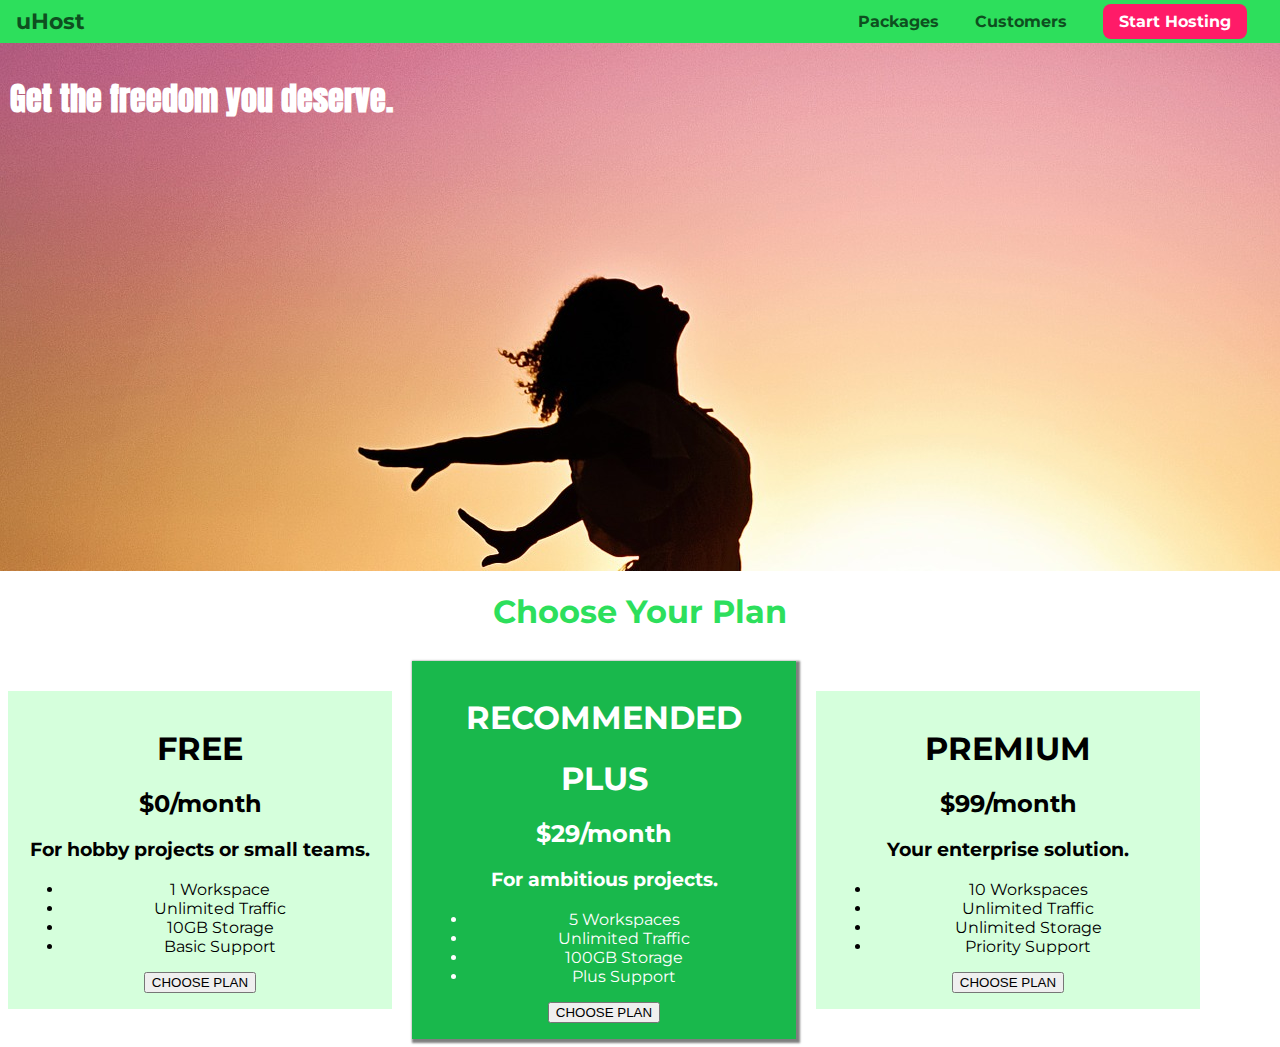
==== ch-04-practicing-the-basics/index.html @ 5c54da6a "61. Working on the recommended plan" ====
<!DOCTYPE html>
<html lang="en">

<head>
    <meta charset="UTF-8">
    <meta http-equiv="X-UA-Compatible" content="ie=edge">
    <title>uHost</title>
    <link rel="shortcut icon" href="favicon.png">
    <link href="https://fonts.googleapis.com/css?family=Anton" rel="stylesheet">
    <link href="https://fonts.googleapis.com/css?family=Montserrat:400,700" rel="stylesheet">
    <link rel="stylesheet" href="main.css">
</head>

<body>
    <header class="main-header">
        <div>
            <a href="index.html" class="main-header__brand">
                uHost
            </a>
        </div>
        <nav class="main-nav">
            <ul class="main-nav__items">
                <li class="main-nav__item">
                    <a href="packages/index.html">Packages</a>
                </li>
                <li class="main-nav__item">
                    <a href="customers/index.html">Customers</a>
                </li>
                <li class="main-nav__item main-nav__item--cta">
                    <a href="start-hosting/index.html">Start Hosting</a>
                </li>
            </ul>
        </nav>
    </header>
    <main>
        <section id="product-overview">
            <h1>Get the freedom you deserve.</h1>
        </section>
        <section id="plans">
            <h1 class="section-title">Choose Your Plan</h1>
            <div>
                <article class="plan">
                    <h1>FREE</h1>
                    <h2>$0/month</h2>
                    <h3>For hobby projects or small teams.</h3>
                    <ul>
                        <li>1 Workspace</li>
                        <li>Unlimited Traffic</li>
                        <li>10GB Storage</li>
                        <li>Basic Support</li>
                    </ul>
                    <div>
                        <button>CHOOSE PLAN</button>
                    </div>
                </article>
                <article class="plan plan--highlighted">
                    <h1 class="plan__annotation">RECOMMENDED</h1>
                    <h1>PLUS</h1>
                    <h2>$29/month</h2>
                    <h3>For ambitious projects.</h3>
                    <ul>
                        <li>5 Workspaces</li>
                        <li>Unlimited Traffic</li>
                        <li>100GB Storage</li>
                        <li>Plus Support</li>
                    </ul>
                    <div>
                        <button>CHOOSE PLAN</button>
                    </div>
                </article>
                <article class="plan">
                    <h1>PREMIUM</h1>
                    <h2>$99/month</h2>
                    <h3>Your enterprise solution.</h3>
                    <ul>
                        <li>10 Workspaces</li>
                        <li>Unlimited Traffic</li>
                        <li>Unlimited Storage</li>
                        <li>Priority Support</li>
                    </ul>
                    <div>
                        <button>CHOOSE PLAN</button>
                    </div>
                </article>
            </div>
        </section>
    </main>
</body>

</html>
---- ch-04-practicing-the-basics/main.css ----
* {
    box-sizing: border-box;
}

body {
    font-family: 'Montserrat', sans-serif;
    margin: 0;
}

#product-overview {
    background: url("freedom.jpg");
    width: 100%;
    height: 528px;
    padding: 10px;   
}

.section-title {
    color: #2ddf5c;
    text-align: center;
}

#product-overview h1 {
    color: white;
    font-family: 'Anton', sans-serif;
}

.plan {
    background: #d5ffdc;
    text-align: center;
    padding: 16px;
    margin: 8px;
    display: inline-block;
    width: 30%;
    vertical-align: middle;
}

.plan--highlighted {
    background: #19b84c;
    color: white;
    box-shadow: 2px 2px 2px 2px rgba(0, 0, 0, 0.5);
}
/* h1 {
    font-family: sans-serif;
} */

.main-header {
    width: 100%;
    background: #2ddf5c;
    padding: 8px 16px;
}

.main-header > div {
    display: inline-block;
    vertical-align: middle;
}

.main-header__brand {
    color: #0e4f1f;
    text-decoration: none;
    font-weight: bold;
    font-size: 22px;
}

.main-nav {
    display: inline-block;
    text-align: right;
    width: calc(100% - 74px);
    vertical-align: middle;
}

.main-nav__items {
    margin: 0;
    padding: 0;
    list-style: none;
}

.main-nav__item {
    display: inline-block;
    margin: 0 16px;
}

.main-nav__item a {
    text-decoration: none;
    color: #0e4f1f;
    font-weight: bold;
    padding: 3px 0;
}

.main-nav__item a:hover,
.main-nav__item a:active {
    color: white;
    border-bottom: 5px solid white;
}

.main-nav__item--cta a {
    color: white;
    background: #ff1b68;
    padding: 8px 16px;
    border-radius: 8px;
}

.main-nav__item--cta a:hover,
.main-nav__item--cta a:active {
    color: #ff1b68;
    background: white;
    border: none;
}
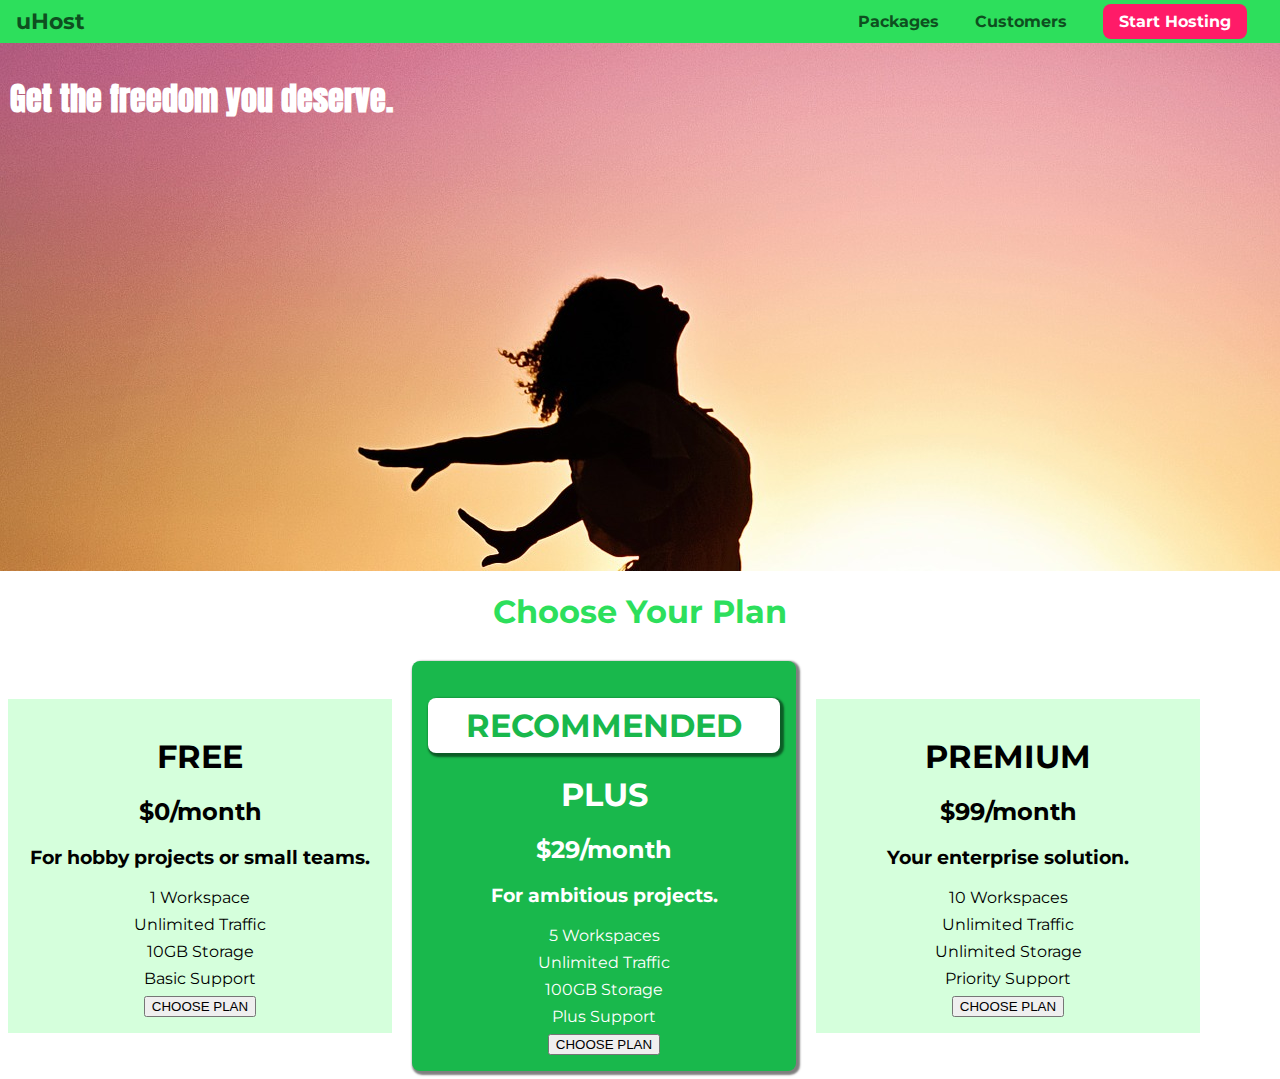
==== commit ce714ca4: "63. Styling our List" ====
--- a/ch-04-practicing-the-basics/index.html
+++ b/ch-04-practicing-the-basics/index.html
@@ -43,7 +43,7 @@
                     <h1>FREE</h1>
                     <h2>$0/month</h2>
                     <h3>For hobby projects or small teams.</h3>
-                    <ul>
+                    <ul class="plan__features">
                         <li>1 Workspace</li>
                         <li>Unlimited Traffic</li>
                         <li>10GB Storage</li>
@@ -58,7 +58,7 @@
                     <h1>PLUS</h1>
                     <h2>$29/month</h2>
                     <h3>For ambitious projects.</h3>
-                    <ul>
+                    <ul class="plan__features">
                         <li>5 Workspaces</li>
                         <li>Unlimited Traffic</li>
                         <li>100GB Storage</li>
@@ -72,7 +72,7 @@
                     <h1>PREMIUM</h1>
                     <h2>$99/month</h2>
                     <h3>Your enterprise solution.</h3>
-                    <ul>
+                    <ul class="plan__features">
                         <li>10 Workspaces</li>
                         <li>Unlimited Traffic</li>
                         <li>Unlimited Storage</li>
--- a/ch-04-practicing-the-basics/main.css
+++ b/ch-04-practicing-the-basics/main.css
@@ -38,7 +38,27 @@
     background: #19b84c;
     color: white;
     box-shadow: 2px 2px 2px 2px rgba(0, 0, 0, 0.5);
+    border-radius: 8px;
 }
+
+.plan__annotation {
+    background: white;
+    color: #19b84c;
+    padding: 8px;
+    box-shadow: 2px 2px 2px 2px rgba(0, 0, 0, 0.5);
+    border-radius: 8px;
+}
+
+.plan__features {
+    list-style: none;
+    margin: 0;
+    padding: 0;
+}
+
+.plan__features li {
+    margin: 8px 0;
+}
+
 /* h1 {
     font-family: sans-serif;
 } */
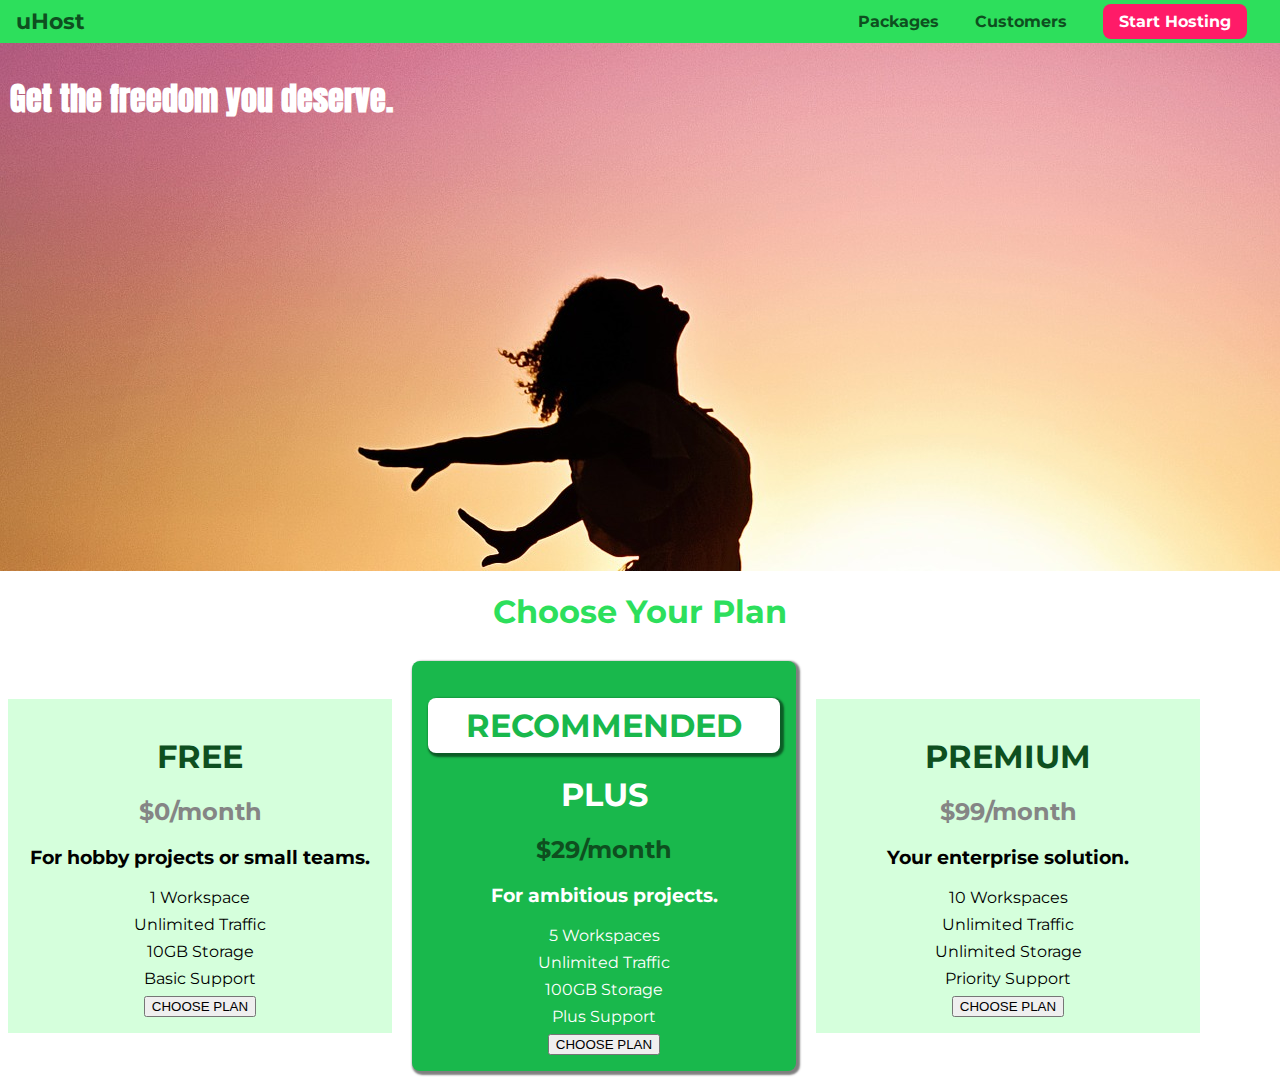
==== commit fac53db6: "64. Working on the title and the price of our packages." ====
--- a/ch-04-practicing-the-basics/index.html
+++ b/ch-04-practicing-the-basics/index.html
@@ -40,8 +40,8 @@
             <h1 class="section-title">Choose Your Plan</h1>
             <div>
                 <article class="plan">
-                    <h1>FREE</h1>
-                    <h2>$0/month</h2>
+                    <h1 class="plan__title">FREE</h1>
+                    <h2 class="plan__price">$0/month</h2>
                     <h3>For hobby projects or small teams.</h3>
                     <ul class="plan__features">
                         <li>1 Workspace</li>
@@ -55,8 +55,8 @@
                 </article>
                 <article class="plan plan--highlighted">
                     <h1 class="plan__annotation">RECOMMENDED</h1>
-                    <h1>PLUS</h1>
-                    <h2>$29/month</h2>
+                    <h1 class="plan__title">PLUS</h1>
+                    <h2 class="plan__price">$29/month</h2>
                     <h3>For ambitious projects.</h3>
                     <ul class="plan__features">
                         <li>5 Workspaces</li>
@@ -69,8 +69,8 @@
                     </div>
                 </article>
                 <article class="plan">
-                    <h1>PREMIUM</h1>
-                    <h2>$99/month</h2>
+                    <h1 class="plan__title">PREMIUM</h1>
+                    <h2 class="plan__price">$99/month</h2>
                     <h3>Your enterprise solution.</h3>
                     <ul class="plan__features">
                         <li>10 Workspaces</li>
--- a/ch-04-practicing-the-basics/main.css
+++ b/ch-04-practicing-the-basics/main.css
@@ -49,10 +49,26 @@
     border-radius: 8px;
 }
 
+.plan__title {
+    color: #0e4f1f;
+}
+
+.plan__price {
+    color: #858585;
+}
+
 .plan__features {
     list-style: none;
     margin: 0;
     padding: 0;
+}
+
+.plan--highlighted .plan__title {
+color: white;
+}
+
+.plan--highlighted .plan__price {
+    color: #0e4f1f;
 }
 
 .plan__features li {
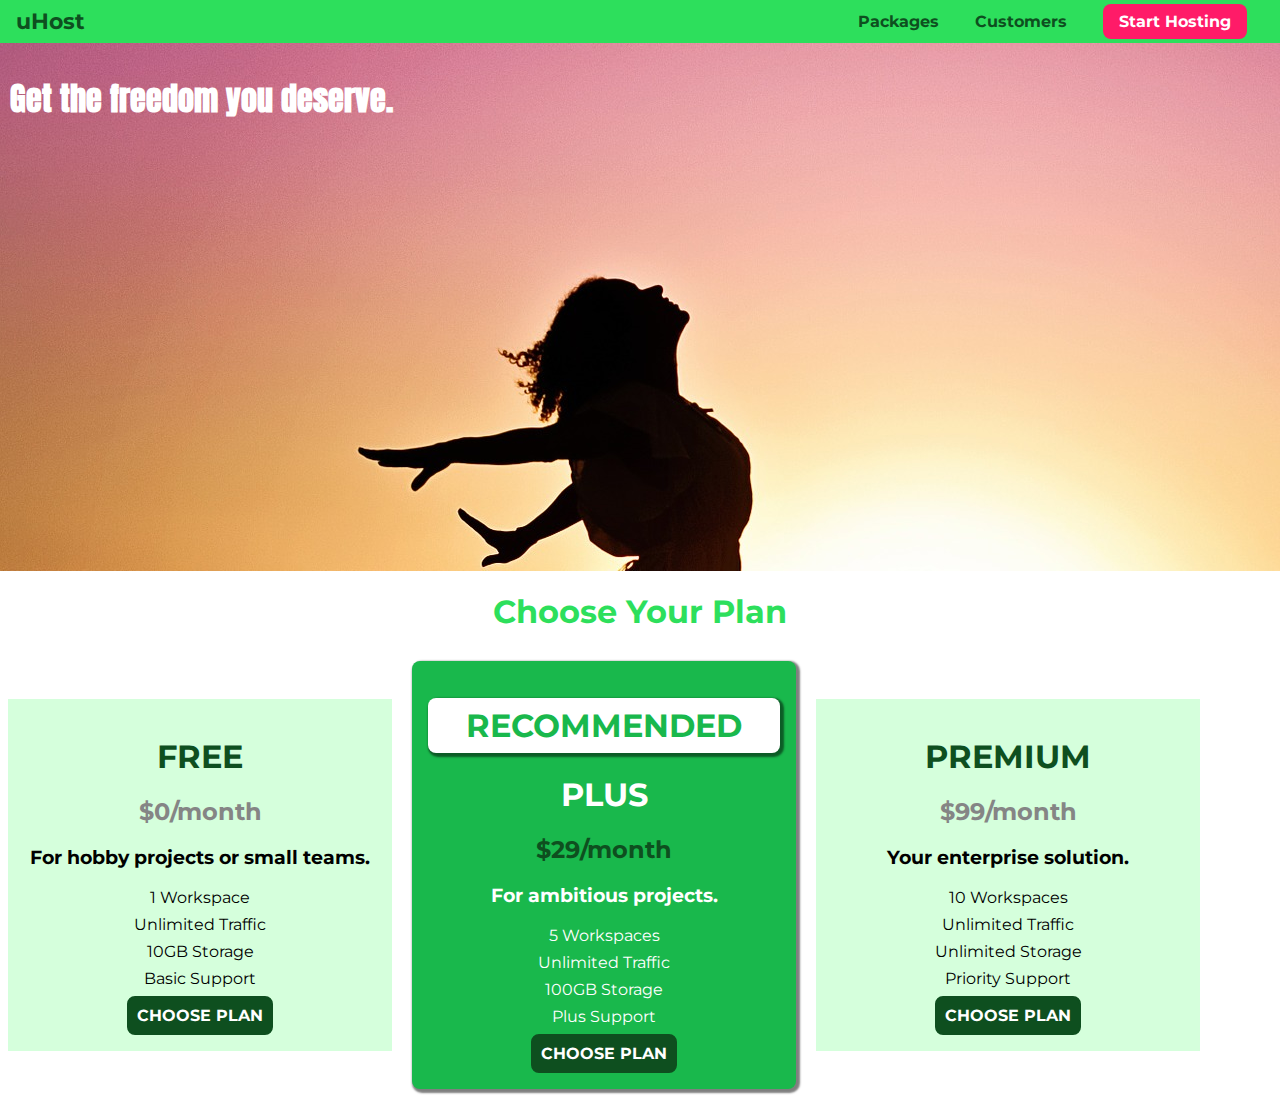
==== commit 28d2f9b4: "65. Improving our action button" ====
--- a/ch-04-practicing-the-basics/index.html
+++ b/ch-04-practicing-the-basics/index.html
@@ -50,7 +50,7 @@
                         <li>Basic Support</li>
                     </ul>
                     <div>
-                        <button>CHOOSE PLAN</button>
+                        <button class="button">CHOOSE PLAN</button>
                     </div>
                 </article>
                 <article class="plan plan--highlighted">
@@ -65,7 +65,7 @@
                         <li>Plus Support</li>
                     </ul>
                     <div>
-                        <button>CHOOSE PLAN</button>
+                        <button class="button">CHOOSE PLAN</button>
                     </div>
                 </article>
                 <article class="plan">
@@ -79,7 +79,7 @@
                         <li>Priority Support</li>
                     </ul>
                     <div>
-                        <button>CHOOSE PLAN</button>
+                        <button class="button">CHOOSE PLAN</button>
                     </div>
                 </article>
             </div>
--- a/ch-04-practicing-the-basics/main.css
+++ b/ch-04-practicing-the-basics/main.css
@@ -75,6 +75,23 @@
     margin: 8px 0;
 }
 
+.button {
+    background: #0e4f1f;
+    color: white;
+    font: inherit;
+    border: 2px solid #0e4f1f;
+    padding: 8px;
+    border-radius: 8px;
+    font-weight: bold;
+    cursor: pointer;
+}
+
+.button:hover,
+.button:active {
+    background: white;
+    color: #0e4f1f;
+}
+
 /* h1 {
     font-family: sans-serif;
 } */
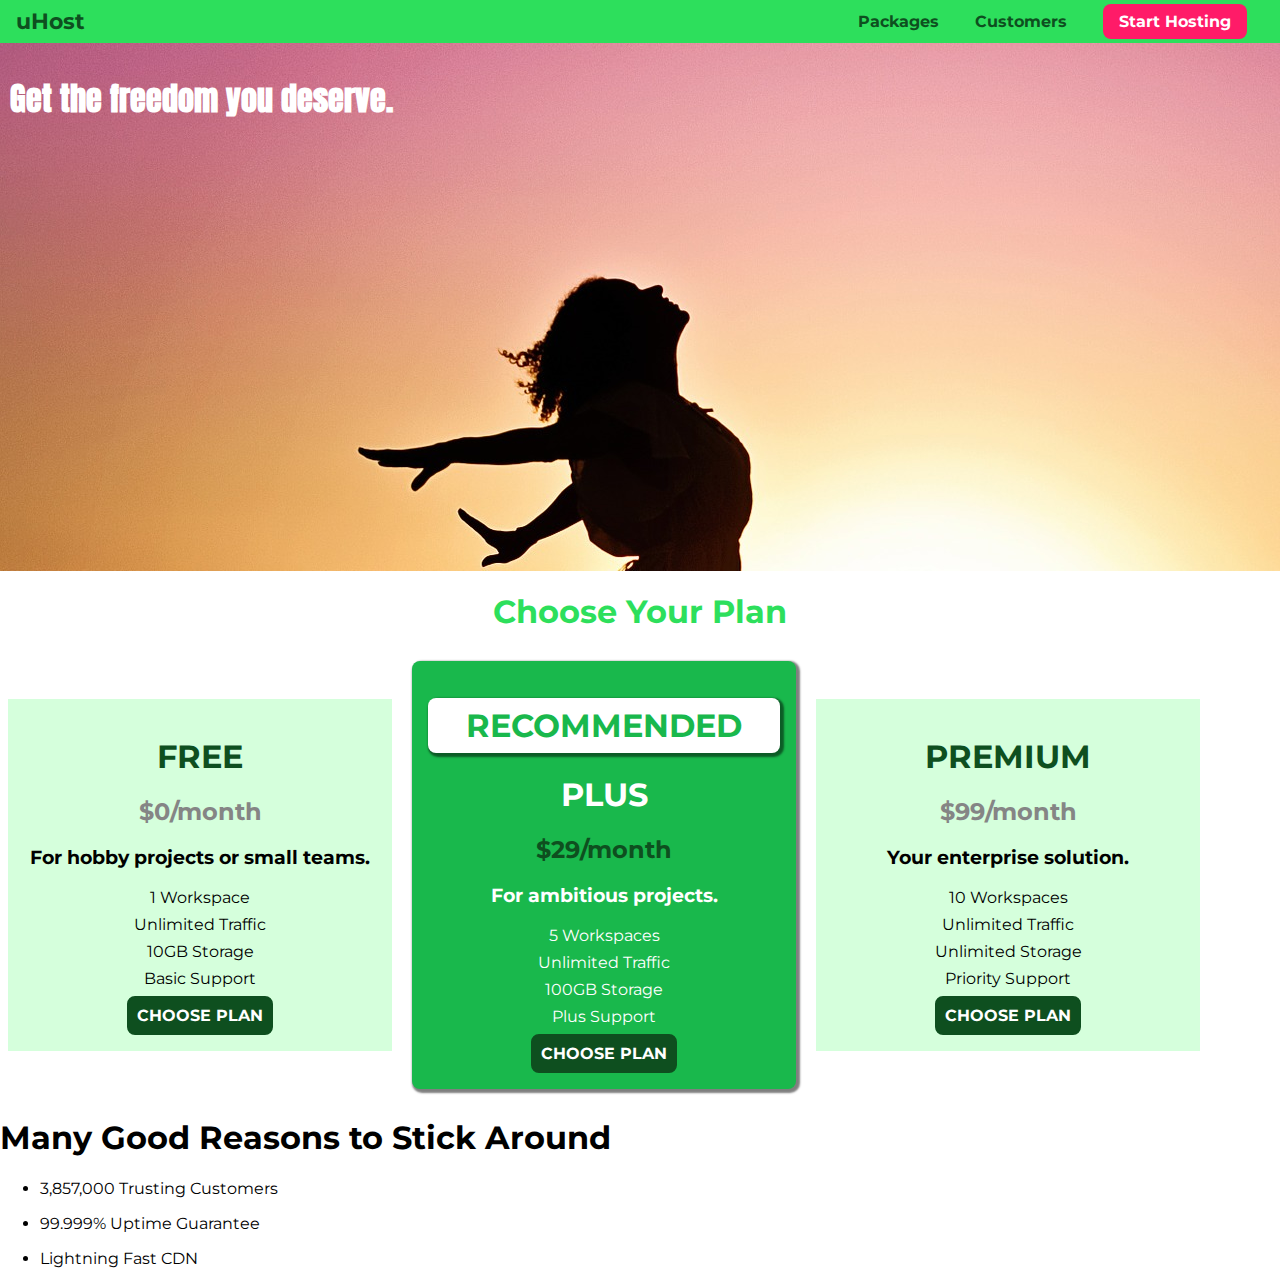
==== commit 574a2ee7: "67. Presenting the core features to the user" ====
--- a/ch-04-practicing-the-basics/index.html
+++ b/ch-04-practicing-the-basics/index.html
@@ -84,6 +84,29 @@
                 </article>
             </div>
         </section>
+        <section>
+            <h1>Many Good Reasons to Stick Around</h1>
+            <ul>
+                <li>
+                    <div>
+
+                    </div>
+                    <p>3,857,000 Trusting Customers</p>
+                </li>
+                <li>
+                    <div>
+
+                    </div>
+                    <p>99.999% Uptime Guarantee</p>
+                </li>
+                <li>
+                    <div>
+
+                    </div>
+                    <p>Lightning Fast CDN</p>
+                </li>
+            </ul>
+        </section>
     </main>
 </body>
 
--- a/ch-04-practicing-the-basics/main.css
+++ b/ch-04-practicing-the-basics/main.css
@@ -92,6 +92,10 @@
     color: #0e4f1f;
 }
 
+.button:focus {
+    outline: none;
+}
+
 /* h1 {
     font-family: sans-serif;
 } */
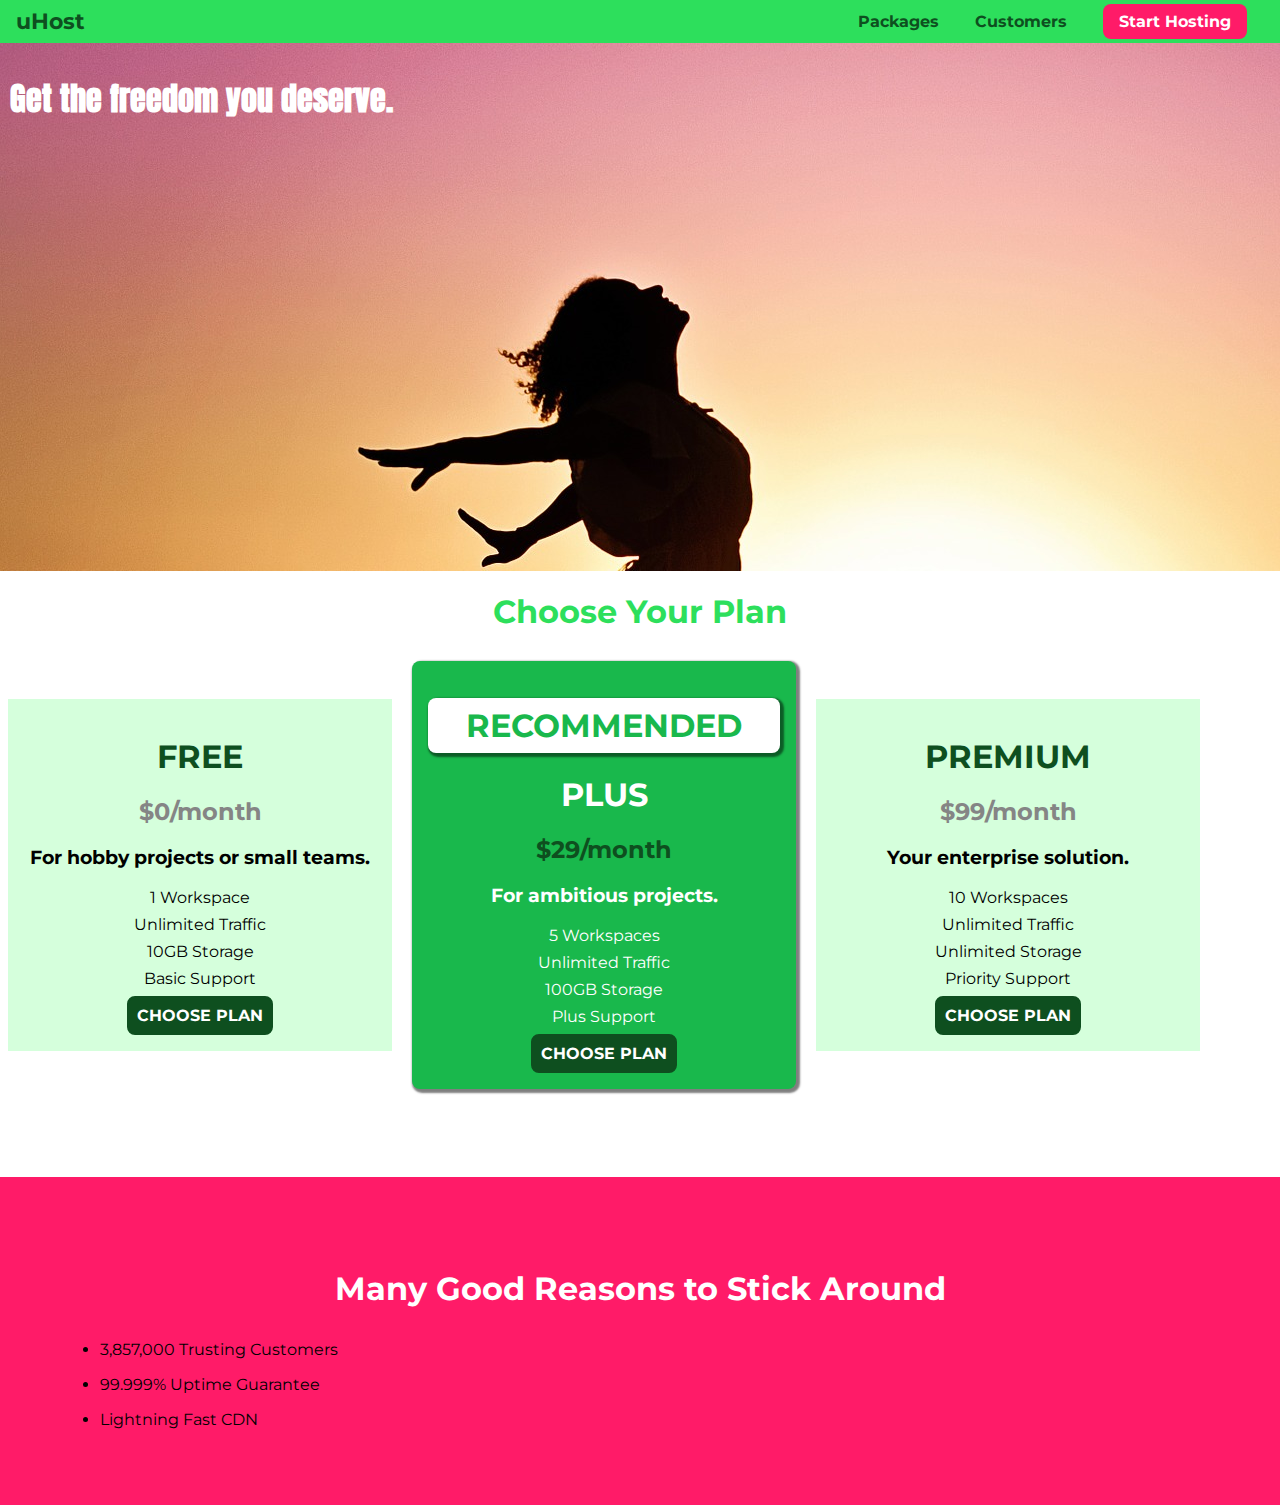
==== commit 2683fb14: "68. Styling the headline of the core features section" ====
--- a/ch-04-practicing-the-basics/index.html
+++ b/ch-04-practicing-the-basics/index.html
@@ -84,8 +84,8 @@
                 </article>
             </div>
         </section>
-        <section>
-            <h1>Many Good Reasons to Stick Around</h1>
+        <section id="key-features">
+            <h1 class="section-title">Many Good Reasons to Stick Around</h1>
             <ul>
                 <li>
                     <div>
--- a/ch-04-practicing-the-basics/main.css
+++ b/ch-04-practicing-the-basics/main.css
@@ -96,6 +96,17 @@
     outline: none;
 }
 
+#key-features {
+    background: #ff1b68;
+    margin-top: 80px;
+    padding: 60px;
+}
+
+#key-features .section-title {
+    color: white;
+    margin: 32px;
+}
+
 /* h1 {
     font-family: sans-serif;
 } */
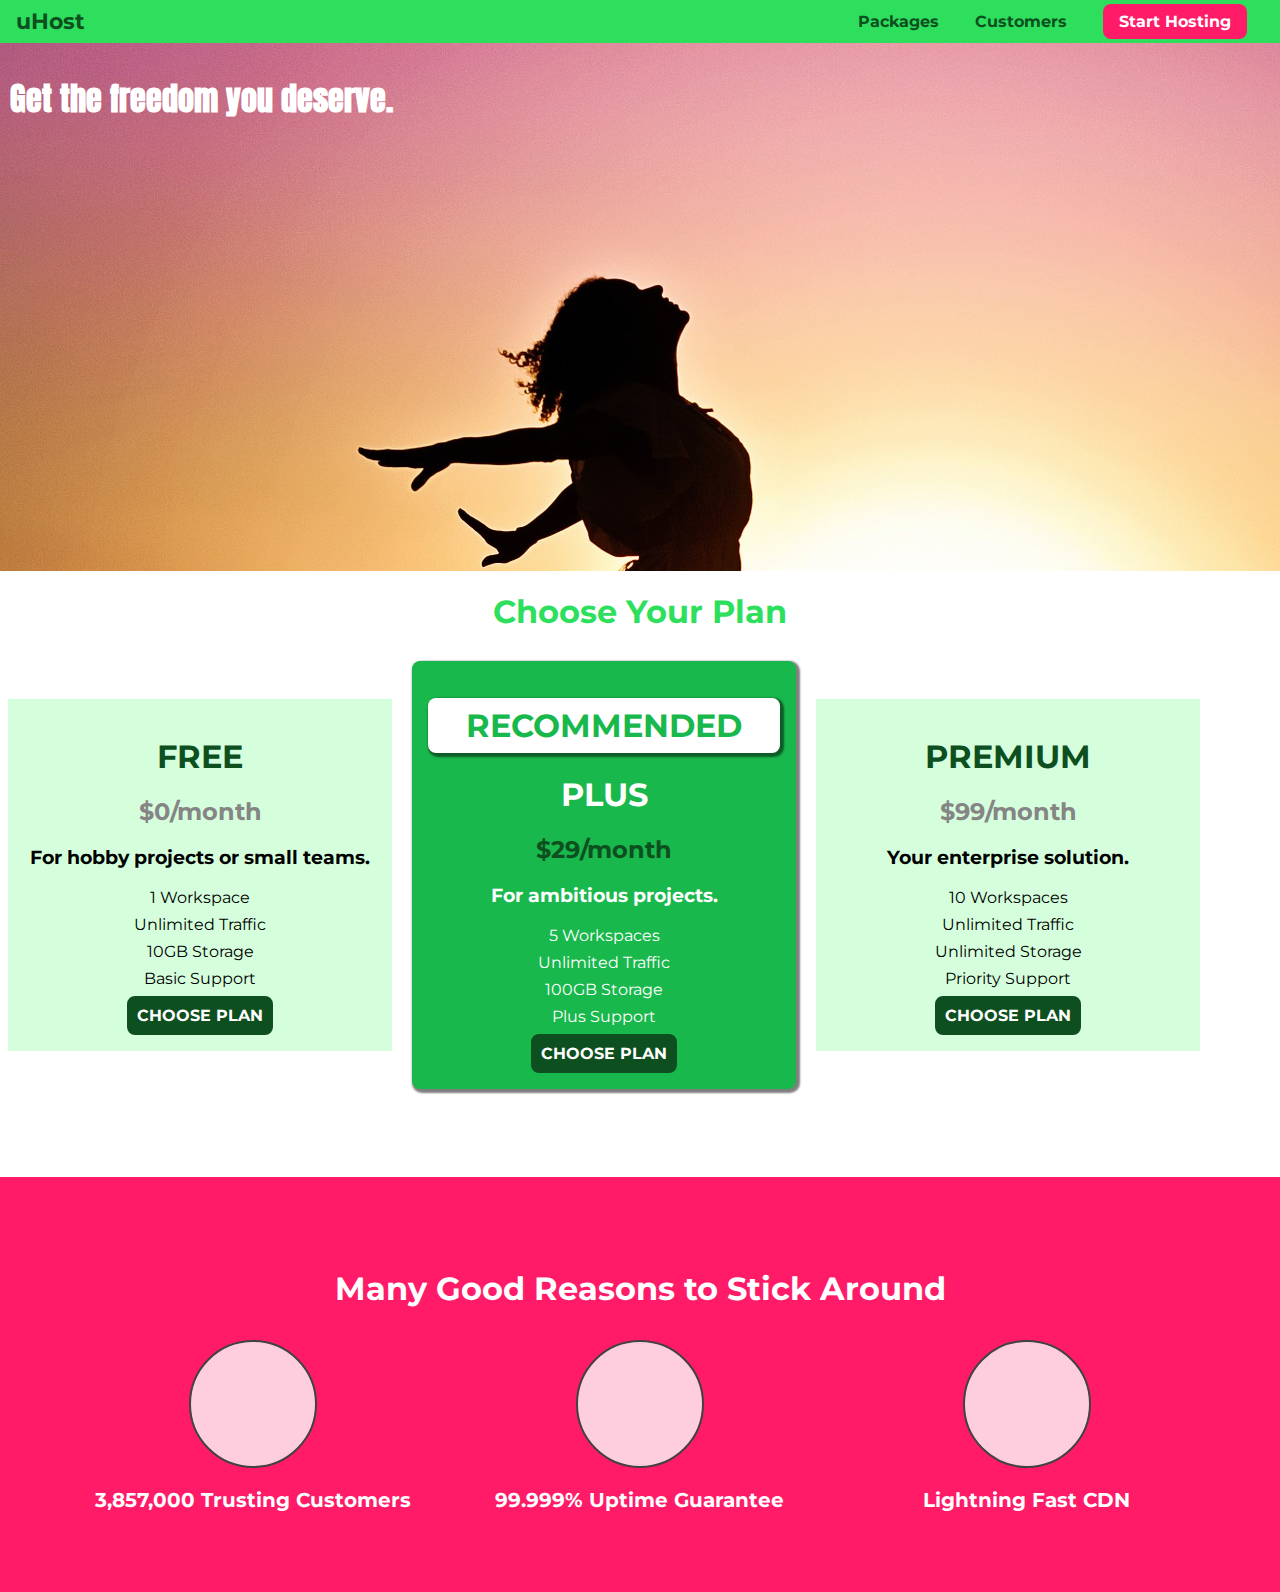
==== commit 033ac2d0: "69. Preparing the content of the key feature area" ====
--- a/ch-04-practicing-the-basics/index.html
+++ b/ch-04-practicing-the-basics/index.html
@@ -86,24 +86,24 @@
         </section>
         <section id="key-features">
             <h1 class="section-title">Many Good Reasons to Stick Around</h1>
-            <ul>
-                <li>
-                    <div>
+            <ul class="key-feature__list">
+                <li class="key-feature">
+                    <div class="key-feature__image">
 
                     </div>
-                    <p>3,857,000 Trusting Customers</p>
+                    <p class="key-feature__description">3,857,000 Trusting Customers</p>
                 </li>
-                <li>
-                    <div>
+                <li class="key-feature">
+                    <div class="key-feature__image">
 
                     </div>
-                    <p>99.999% Uptime Guarantee</p>
+                    <p class="key-feature__description">99.999% Uptime Guarantee</p>
                 </li>
-                <li>
-                    <div>
+                <li class="key-feature">
+                    <div class="key-feature__image">
 
                     </div>
-                    <p>Lightning Fast CDN</p>
+                    <p class="key-feature__description">Lightning Fast CDN</p>
                 </li>
             </ul>
         </section>
--- a/ch-04-practicing-the-basics/main.css
+++ b/ch-04-practicing-the-basics/main.css
@@ -107,6 +107,35 @@
     margin: 32px;
 }
 
+.key-feature__list {
+    list-style: none;
+    margin: 0;
+    padding: 0;
+    text-align: center;
+}
+
+.key-feature {
+    display: inline-block;
+    width: 33%;
+    vertical-align: top;
+}
+
+.key-feature__image {
+    background: #ffcede;
+    width: 128px;
+    height: 128px;
+    border: 2px solid #424242;
+    border-radius: 50%;
+    margin: auto;
+}
+
+.key-feature__description {
+    text-align: center;
+    font-weight: bold;
+    color: white;
+    font-size: 20px;
+}
+
 /* h1 {
     font-family: sans-serif;
 } */
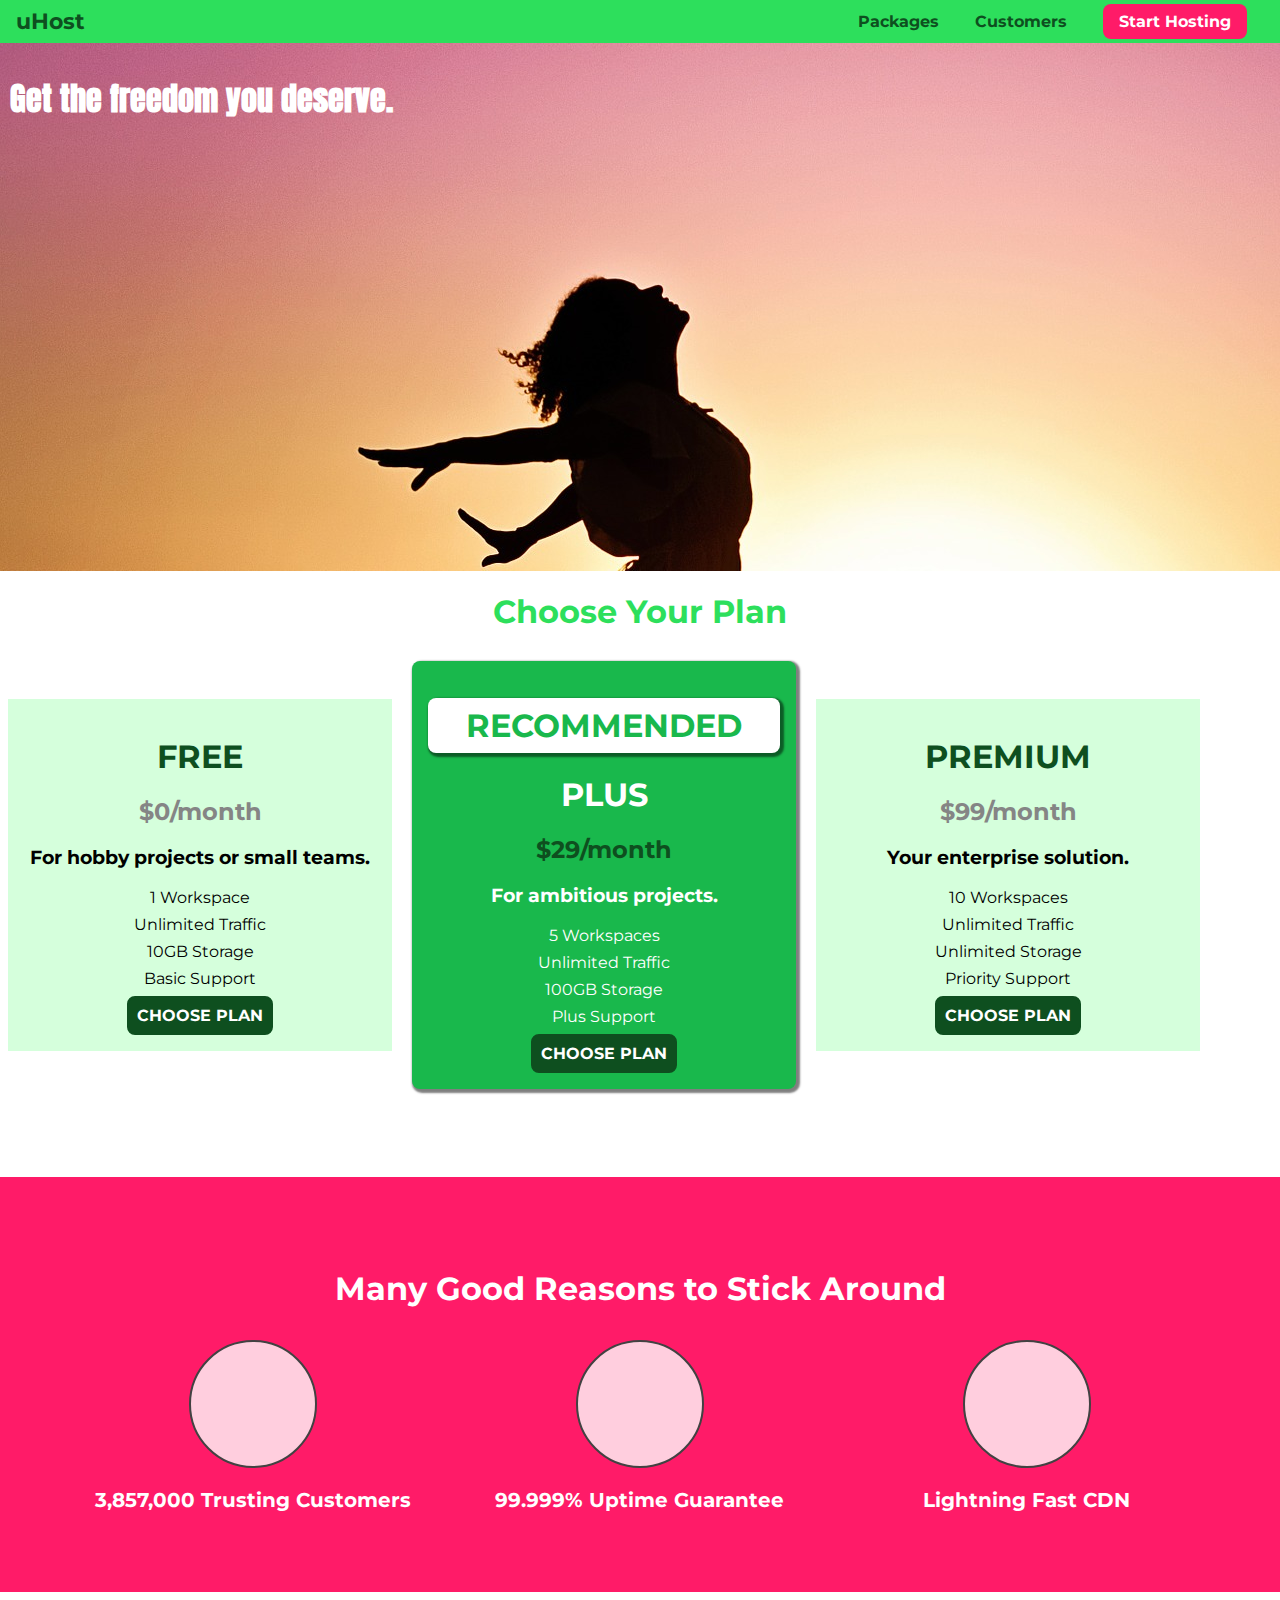
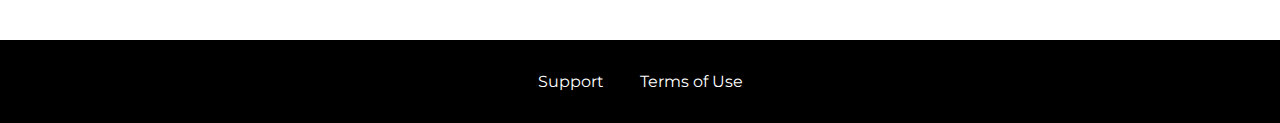
==== commit 757f25b5: "70. Adding the Footer" ====
--- a/ch-04-practicing-the-basics/index.html
+++ b/ch-04-practicing-the-basics/index.html
@@ -108,6 +108,18 @@
             </ul>
         </section>
     </main>
+    <footer class="main-footer">
+        <nav>
+            <ul class="main-footer__links">
+                <li class="main-footer__link">
+                    <a href="#">Support</a>
+                </li>
+                <li class="main-footer__link">
+                    <a href="#">Terms of Use</a>
+                </li>
+            </ul>
+        </nav>
+    </footer>
 </body>
 
 </html>
--- a/ch-04-practicing-the-basics/main.css
+++ b/ch-04-practicing-the-basics/main.css
@@ -202,3 +202,31 @@
     background: white;
     border: none;
 }
+
+.main-footer {
+    background: black;
+    padding: 32px;
+    margin-top: 48px;
+}
+
+.main-footer__links {
+    list-style: none;
+    margin: 0;
+    padding: 0;
+    text-align: center;
+}
+
+.main-footer__link {
+    display: inline-block;
+    margin: 0 16px;
+}
+
+.main-footer__link a {
+    color: white;
+    text-decoration: none;
+}
+
+.main-footer__link a:hover,
+.main-footer__link a:active {
+    color: #ccc;
+}
